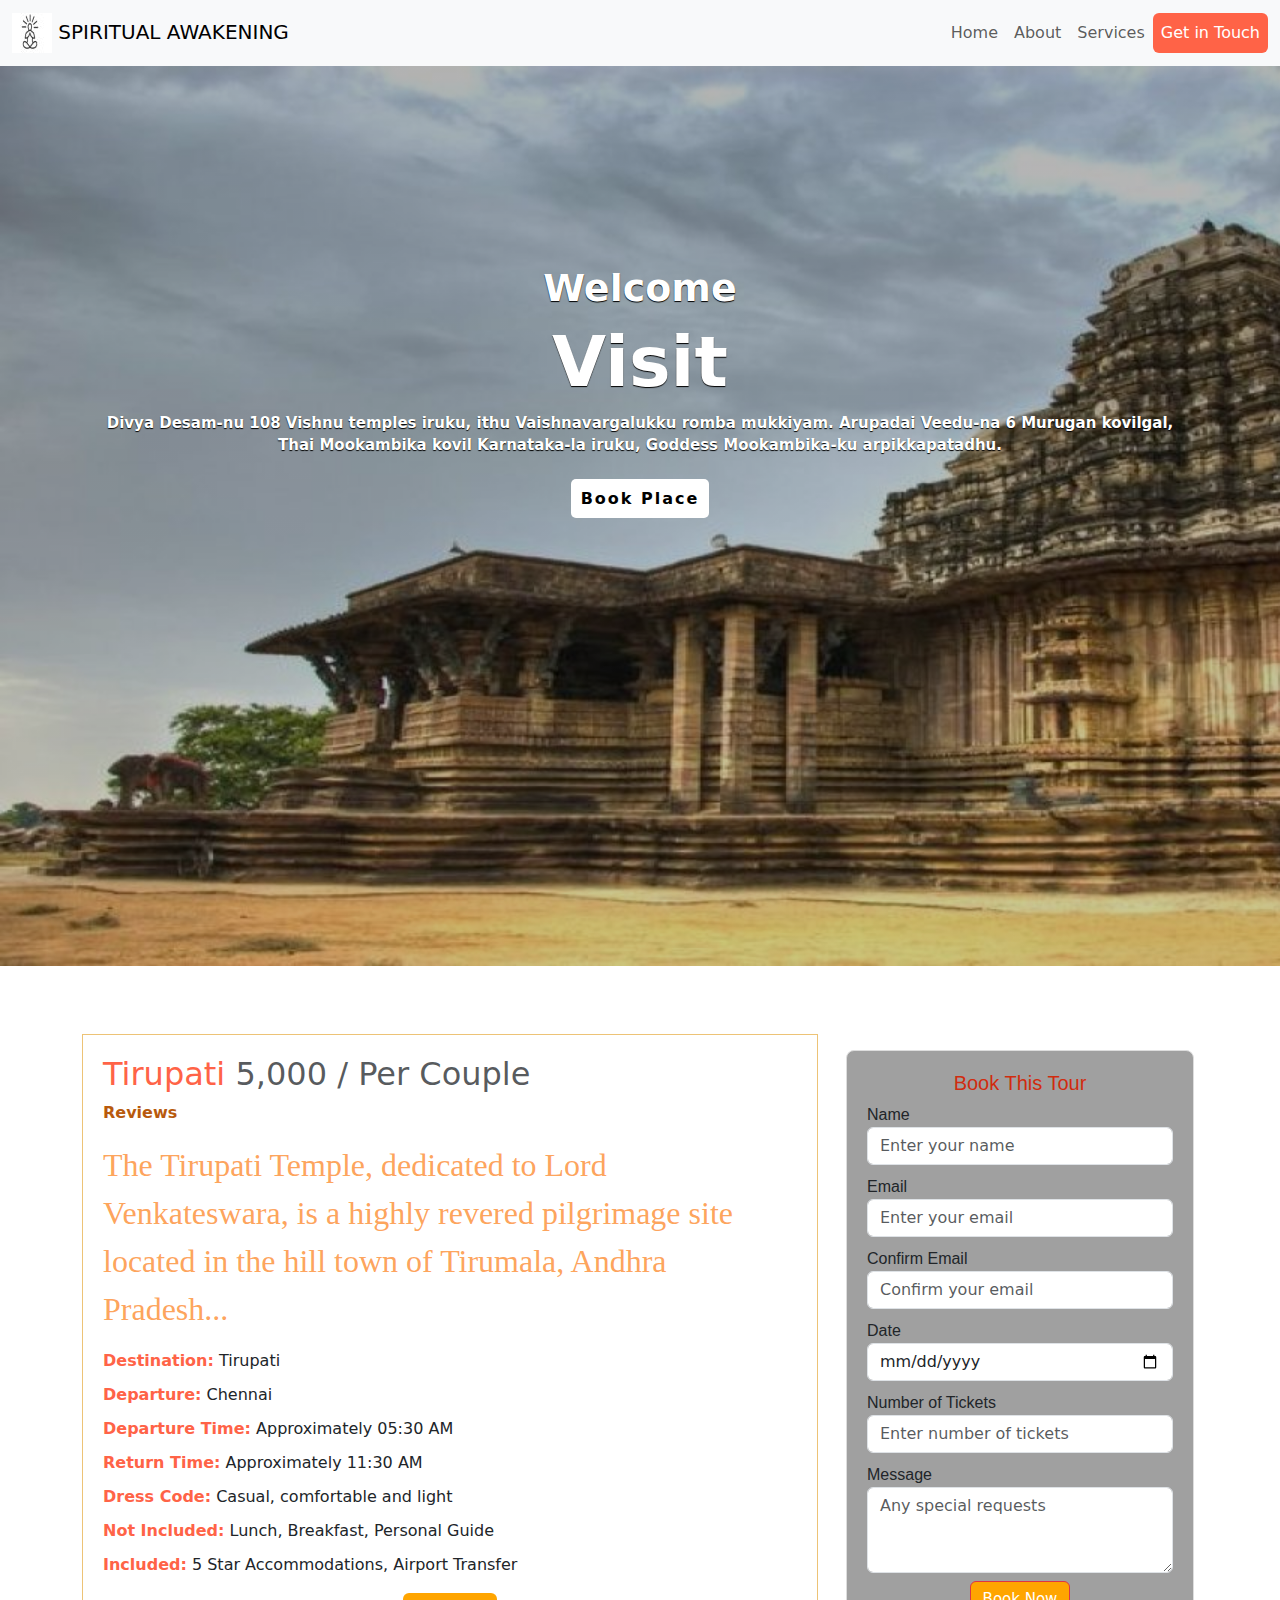
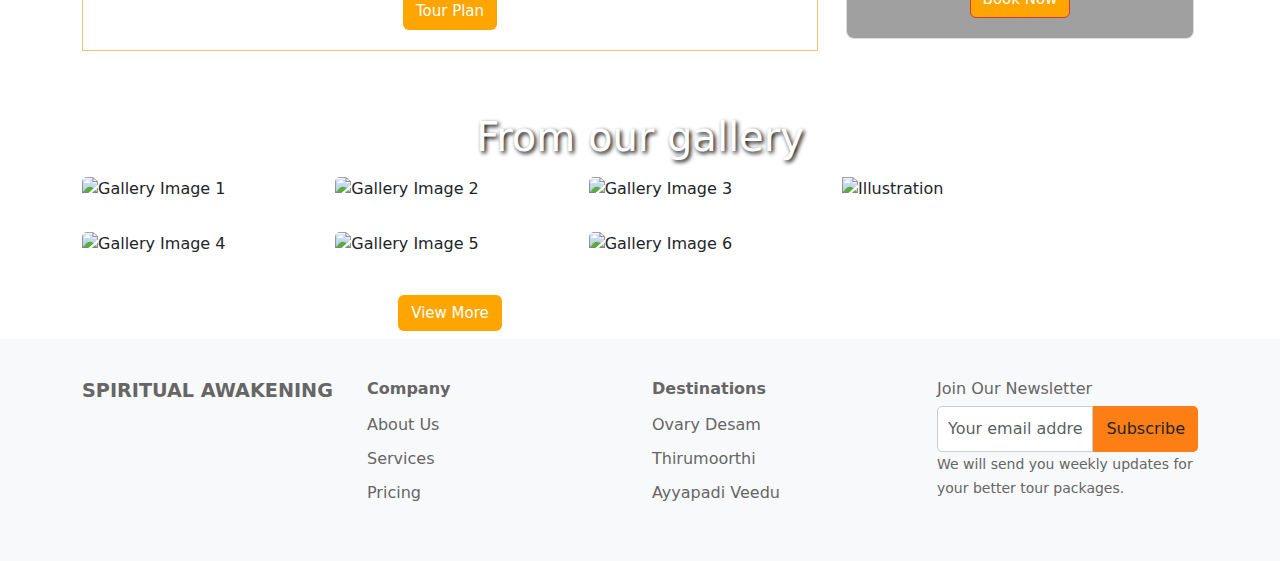
==== index.html @ 12f0f424 "checking process" ====
<!DOCTYPE html>
<html lang="en">

<head>
    <meta charset="UTF-8">
    <meta name="viewport" content="width=device-width, initial-scale=1.0">
    <title>Tour Booking Page</title>
    <link rel="stylesheet" href="./Style.css">
    <link href="https://cdn.jsdelivr.net/npm/bootstrap@5.3.3/dist/css/bootstrap.min.css" rel="stylesheet" integrity="sha384-QWTKZyjpPEjISv5WaRU9OFeRpok6YctnYmDr5pNlyT2bRjXh0JMhjY6hW+ALEwIH" crossorigin="anonymous">
    <style>
      
    </style>
</head>

<body>
    <!-- NaviBar -->
    <nav class="navbar navbar-expand-lg navbar-light bg-light">
      <div class="container-fluid">
        <a class="navbar-brand" href="#">
          <img src="./Images/logo.jpg" alt="Logo"> 
          SPIRITUAL AWAKENING
        </a>
          <button class="navbar-toggler" type="button" data-bs-toggle="collapse" data-bs-target="#navbarNav" aria-controls="navbarNav" aria-expanded="false" aria-label="Toggle navigation">
              <span class="navbar-toggler-icon"></span>
          </button>
          <div class="collapse navbar-collapse" id="navbarNav">
              <ul class="navbar-nav ms-auto">
                  <li class="nav-item">
                      <a class="nav-link" href="#">Home</a>
                  </li>
                  <li class="nav-item">
                      <a class="nav-link" href="#">About</a>
                  </li>
                  <li class="nav-item">
                      <a class="nav-link" href="#">Services</a>
                  </li>
                  
                  <li class="nav-item">
                      <a class="nav-link btn text-white" href="#">Get in Touch</a>
                  </li>
              </ul>
          </div>
      </div>
  </nav>

  <!-- Hero Section 
  <div class="hero-section">
      <div class="container">
          <h2>Explore</h2>
          <h1>Visit <span class="changecontent"></span></h1>
          <p>Lorem ipsum dolor, sit amet consectetur adipisicing elit. Iusto quisquam eum impedit alias? Debitis <br>Lorem ipsum dolor sit amet consectetur adipisicing elit. Magnam, aliquid?</p>
        <a href="#book">Book Place</a>
      </div>
  </div>-->
  <div class="home">
    <div class="content">
        <h5> Welcome </h5>
        <h1>Visit <span class="changecontent"></span></h1>
        <p>Divya Desam-nu 108 Vishnu temples iruku, ithu Vaishnavargalukku romba mukkiyam. Arupadai Veedu-na 6 Murugan kovilgal,<br> Thai Mookambika kovil Karnataka-la iruku, Goddess Mookambika-ku arpikkapatadhu.
        </p>
        <a href="./booking site.html">Book Place</a>
    </div>
</div>

  <!--end background-->
    <div class="container mt-5">
        <div class="row">
            <!--  Information  -->
            <div class="col-md-8">
                <div class="tour-card">
                    <h2>Tirupati <span class="text-muted">5,000 / Per Couple</span></h2>
                    <p class="text-warning"> <a href="#" style="text-decoration: none; font-weight: 600; color: #b85a0d;"> Reviews</a></p>
                    <p style="font-family: 'Times New Roman', Times, serif; font-size: 2rem; color: #fd7d14b6;">
                        The Tirupati Temple, dedicated to Lord Venkateswara, is a highly revered pilgrimage site located in the hill town of Tirumala, Andhra Pradesh...
                    </p>
                    <ul class="tour-info">
                        <li><strong>Destination:</strong> Tirupati</li>
                        <li><strong>Departure:</strong> Chennai</li>
                        <li><strong>Departure Time:</strong> Approximately 05:30 AM</li>
                        <li><strong>Return Time:</strong> Approximately 11:30 AM</li>
                        <li><strong>Dress Code:</strong> Casual, comfortable and light</li>
                        <li><strong>Not Included:</strong> Lunch, Breakfast, Personal Guide</li>
                        <li><strong>Included:</strong> 5 Star Accommodations, Airport Transfer</li>
                    </ul>
                    <div class="d-flex justify-content-center mt-2">
                      <button type="submit" class="btn" >Tour Plan</button>
                    </div>
                </div>
                
            </div>

            <!-- Booking -->
            <div class="col-md-4 p-3">
                <div class="form-section" style="background-color: rgba(160, 160, 160, 1);">
                    <h4 style="text-align: center;">Book This Tour</h4>
                    <form id="bookingForm">
                        <div class="form-group">
                            <label for="name">Name</label>
                            <input type="text" class="form-control" id="name" placeholder="Enter your name">
                        </div>
                        <div class="form-group">
                            <label for="email">Email</label>
                            <input type="email" class="form-control" id="email" placeholder="Enter your email">
                        </div>
                        <div class="form-group">
                            <label for="confirm-email">Confirm Email</label>
                            <input type="email" class="form-control" id="confirm-email" placeholder="Confirm your email">
                        </div>
                        <div class="form-group">
                            <label for="date">Date</label>
                            <input type="date" class="form-control" id="date">
                        </div>
                        <div class="form-group">
                            <label for="tickets">Number of Tickets</label>
                            <input type="number" class="form-control" id="tickets" placeholder="Enter number of tickets">
                        </div>
                        <div class="form-group">
                            <label for="message">Message</label>
                            <textarea class="form-control" id="message" rows="3" placeholder="Any special requests"></textarea>
                        </div>
                       
                        <div class="d-flex justify-content-center mt-2">
                          <button type="submit" class="btn btn-danger">Book Now</button>
                        </div>
                    </form>
                </div>
            </div>
            <!-- booking end-->
        </div>
    </div>
    <div class="container gallery-section">
      <div class="row">
          <div class="col-12">
              <h2 class="gallery-heading" style="text-align: center;">From our gallery</h2>
          </div>
      </div>
      <div class="row">
          <!-- Gallery Images -->
          <div class="col-md-8 gallery-grid ">
              <div class="row">
                  <div class="col-md-4 col-sm-6 mb-3">
                      <img src="https://via.placeholder.com/300x200?text=Image+1" alt="Gallery Image 1">
                  </div>
                  <div class="col-md-4 col-sm-6 mb-3">
                      <img src="https://via.placeholder.com/300x200?text=Image+2" alt="Gallery Image 2">
                  </div>
                  <div class="col-md-4 col-sm-6 mb-3">
                      <img src="https://via.placeholder.com/300x200?text=Image+3" alt="Gallery Image 3">
                  </div>
                  <div class="col-md-4 col-sm-6 mb-3">
                      <img src="https://via.placeholder.com/300x200?text=Image+4" alt="Gallery Image 4">
                  </div>
                  <div class="col-md-4 col-sm-6 mb-3">
                      <img src="https://via.placeholder.com/300x200?text=Image+5" alt="Gallery Image 5">
                  </div>
                  <div class="col-md-4 col-sm-6 mb-3">
                      <img src="https://via.placeholder.com/300x200?text=Image+6" alt="Gallery Image 6">
                  </div>
              </div>
              <div class="d-flex justify-content-center my-2">
                <button type="submit" class="btn ">View More</button>
              </div>
          </div>
          <!-- Illustration Image -->
          <div class="col-md-4 mb-2 illustration">
              <img src="https://via.placeholder.com/300x400?text=Illustration" alt="Illustration">
          </div>
      </div>
  </div>
  <!--<footer class="footer">
    <div class="container">
      <div class="row">
        <div class="col-md-3">
          <div class="'footer-logo">
            <h5>Spriritual Awakening</h5>
            <p>travel helps companies manage payment easily</p>
          </div>
          <div class="social-icons">
            <a href="#"><i class="fab fa-linkedin"></i></a>
            <a href="#"><i class="fab fa-facebook"></i></a>
            <a href="#"><i class="fab fa-twitter"></i></a>
            <a href="#"><i class="fab fa-instagram"></i></a>
          </div>
        </div>

        <div class="col-md-3 footer-column">
          <h6>Company</h6>
          <ul>
            <li><a href="#">About us</a></li>
            <li><a href="#">Services</a></li>
            <li><a href="#">Pricing</a></li>
          </ul>
        </div>
        <div class="col-md-3 footer-column">
          <h6>Destination</h6>
          <ul>
            <li><a href="#">Ovary Desam</a></li>
            <li><a href="#">Thirumoorthi</a></li>
            <li><a href="#">Ayyapadi Veedu</a></li>
          </ul>
        </div>
        <div class="col-md-3">
          <h6>Join Our Newsletter</h6>
          <form class="newsletter d-flex">
            <input type="email" class="form-control" placeholder="Your email address">
            <button type="submit" class="btn btn-danger">Subscribe</button>
          </form>
          <small>WE WILL SEND YOU WEEKLY UPDATES FOR YOUR BETTER TOUR PACKAGES.</small>
        </div>
      </div>
    </div>
  </footer>-->
  <footer class="footer">
    <div class="container">
        <div class="row">
            <!-- Logo and Description -->
            <div class="col-md-3">
                <div class="footer-logo">
                    <h5>SPIRITUAL AWAKENING</h5>
                    
                </div>
                <div class="social-icons">
                    <a href="#"><i class="fab fa-linkedin"></i></a>
                    <a href="#"><i class="fab fa-facebook"></i></a>
                    <a href="#"><i class="fab fa-twitter"></i></a>
                    <a href="#"><i class="fab fa-instagram"></i></a>
                </div>
            </div>
            <!-- Company Links -->
            <div class="col-md-3 footer-column">
                <h6>Company</h6>
                <ul>
                    <li><a href="#">About Us</a></li>
                    <li><a href="#">Services</a></li>
                    <li><a href="#">Pricing</a></li>
                </ul>
            </div>
            <!-- Destinations Links -->
            <div class="col-md-3 footer-column">
                <h6>Destinations</h6>
                <ul>
                    <li><a href="#">Ovary Desam</a></li>
                    <li><a href="#">Thirumoorthi</a></li>
                    <li><a href="#">Ayyapadi Veedu</a></li>
                </ul>
            </div>
            <!-- Newsletter Subscription -->
            <div class="col-md-3">
                <h6>Join Our Newsletter</h6>
                <form class="newsletter d-flex">
                    <input type="email" class="form-control" placeholder="Your email address">
                    <button type="submit" class="btn" style="background-color: #fd7e14;">Subscribe</button>
                </form>
                <small>We will send you weekly updates for your better tour packages.</small>
            </div>
        </div>
    </div>
</footer>

    <!-- Bootstrap JS and dependencies -->
   <!---- <script src="https://code.jquery.com/jquery-3.5.1.slim.min.js"></script>
    <script src="https://cdn.jsdelivr.net/npm/@popperjs/core@2.0.7/dist/umd/popper.min.js"></script>
    <script src="https://stackpath.bootstrapcdn.com/bootstrap/4.5.2/js/bootstrap.min.js"></script>-->
    <script src="https://cdn.jsdelivr.net/npm/bootstrap@5.3.3/dist/js/bootstrap.bundle.min.js" integrity="sha384-YvpcrYf0tY3lHB60NNkmXc5s9fDVZLESaAA55NDzOxhy9GkcIdslK1eN7N6jIeHz" crossorigin="anonymous"></script>
    <script src="./Script.js"></script>
</body>

</html>
---- Style.css ----
/*.hero-section {
    background: url('./Images/backgrond.jpeg') no-repeat center center;
    background-size: cover;
    height: 100vh;
    display: flex;
    justify-content: center;
    align-items: center;
    color: white;
    text-align: center;
}

.hero-section h1 {
    font-size: 5rem;
    font-weight: bold;
}

.hero-section h2 {
    font-size: 2rem;
}*/

@import url('https://fonts.googleapis.com/css2?family=Montserrat:ital,wght@0,100..900;1,100..900&display=swap');

.home{
    width: 100%;
    height: 100vh;
    background-image:linear-gradient(rgba(0,0,0,0.3),rgba(0,0,0,0.2)), url(./Images/backgrond.jpeg);
    background-repeat: no-repeat;
    background-size: cover;
  }
  .home .content{
    text-align: center;
    padding-top: 200px;
  }
  .home .content h5{
    color: white;
    font-size: 38px;
    font-weight: 550;
    text-shadow: 0px 1px 1px black;
  }
  .home .content h1{
    color: white;
    font-size: 70px;
    font-weight: 600;
    text-shadow: 0px 1px 1px black;
    margin-top: 5px;
  }
  .home .content p{
    color: white;
    font-size: 15px;
    font-weight: 600;
    text-shadow: 0px 1px 1px black;
    margin-bottom: 30px;
    margin-top: 5px;
  }
  .changecontent::after{
    content: ' ';
    color: #ffa500;
    text-shadow: 1px 1px 1px black;
    animation: changetext 10s infinite linear;
  }
  @keyframes changetext{
    0%{content: "Divya Desam";}
    
    20%{content: "Thai Mookambika Temple";}
   
    40%{content: "Arupadai Veedy";}
   
    60%{content: "Divya Desam";}
   
    80%{content: "Thai Mookambika Temple";}
  
    100%{content: "Arupadai Veedy";}
  }
  .home .content a{
    padding: 10px;
    background: white;
    color: black;
    letter-spacing: 2px;
    font-weight: 600;
    border-radius: 5px;
    text-decoration: none;
    transition: 0.5s;
  }
  .home .content a:hover{
    background: #ffa500;
    color: white;
  }
  @media (max-width: 850px){
    .home{
      background-position: 50%;
    }
  }
  @media (max-width: 450px){
    .home .content h5{
      font-size: 25px;
    }
    .home .content h1{
      font-size: 38px;
    }
    .home .content p{
      font-size: 13px;
    }
  }

.navbar .btn {
    background-color: #ff6347; /* Coral color for the button */
}
/*tour information*/
.tour-card {
    border: 1px solid rgba(223, 150, 14, 0.568);
    padding: 20px;
    margin-top: 20px;
}

.tour-card h2 {
    color: #FF6347;
}

.tour-info {
    list-style-type: none;
    padding: 0;
}

.tour-info li {
    margin-bottom: 10px;
    
}
.tour-info li strong{
    color: #FF6347;
}
.tour-card button{
    font-size: 15px;
    color: #fff;
    background-color: #ffa500;
}
.tour-card button:hover{
    background: white;
    color:#ffa500;
    font-weight: bold;
    
}
/* booking*/
.form-section {
    padding: 20px;
    border: 1px solid #ddd;
    margin-top: 20px;
    border-radius: 8px;
}
.form-section h4{
    color: #d12b0e;
    font-family: 'Lucida Sans', 'Lucida Sans Regular', 'Lucida Grande', 'Lucida Sans Unicode', Geneva, Verdana, sans-serif;
    font-size: 20px;
}
.form-section button{
    font-size: 15px;
    color: #fff;
    background-color: #ffa500;
}
.form-section button:hover{
    background: white;
    color:#ffa500;
    font-weight: bold;
    border: none;
    
}
.form-section label{
   
    font-size: medium;
    font-family: 'Lucida Sans', 'Lucida Sans Regular', 'Lucida Grande', 'Lucida Sans Unicode', Geneva, Verdana, sans-serif;
}
.form-section form input {
    margin-bottom: 10px;
}
/* gallery*/
.gallery-section {
    margin-top: 50px;
    border-radius: 5px;
}
.gallery-section button{
    font-size: 15px;
    color: #fff;
    background-color: #ffa500;
}
.gallery-section button:hover{
    background: white;
    color:#ffa500;
    font-weight: bold;
    border: none;
    
}

.gallery-heading {
    font-size: 2.5rem;
    color:#fff;
    text-shadow: 2px 2px 4px #000000;
    padding:.5rem 0;
    text-transform: none;
}

.gallery-grid img {
    width: 100%;
    height: auto;
    margin-bottom: 15px;
    border-radius: 5px;
}

.illustration img {
    width: 100%;
    height: auto;
}
/* footer*/
.footer {
    background-color: #f8f9fa;
    padding: 40px 0;
    color: #666;
}

.footer .footer-logo h5 {
    font-size: 1.2rem;
    font-weight: bold;
    margin-bottom: 10px;
}

.footer .footer-logo p {
    font-size: 0.9rem;
    color: #999;
}

.footer .social-icons a {
    margin-right: 15px;
    color: #666;
}

.footer .social-icons a:hover {
    color: #FF6347;
}

.footer .footer-column h6 {
    font-size: 1rem;
    font-weight: bold;
    margin-bottom: 15px;
}

.footer .footer-column ul {
    list-style: none;
    padding: 0;
}

.footer .footer-column ul li {
    margin-bottom: 10px;
}

.footer .footer-column ul li a {
    color: #666;
    text-decoration: none;
}

.footer .footer-column ul li a:hover {
    text-decoration: underline;
}

.newsletter input[type="email"] {
    border: 1px solid #ccc;
    padding: 10px;
    width: calc(100% - 90px);
    border-radius: 5px 0 0 5px;
}

.newsletter button {
    border-radius: 0 5px 5px 0;
}

.newsletter small {
    display: block;
    margin-top: 5px;
    color: #999;
}
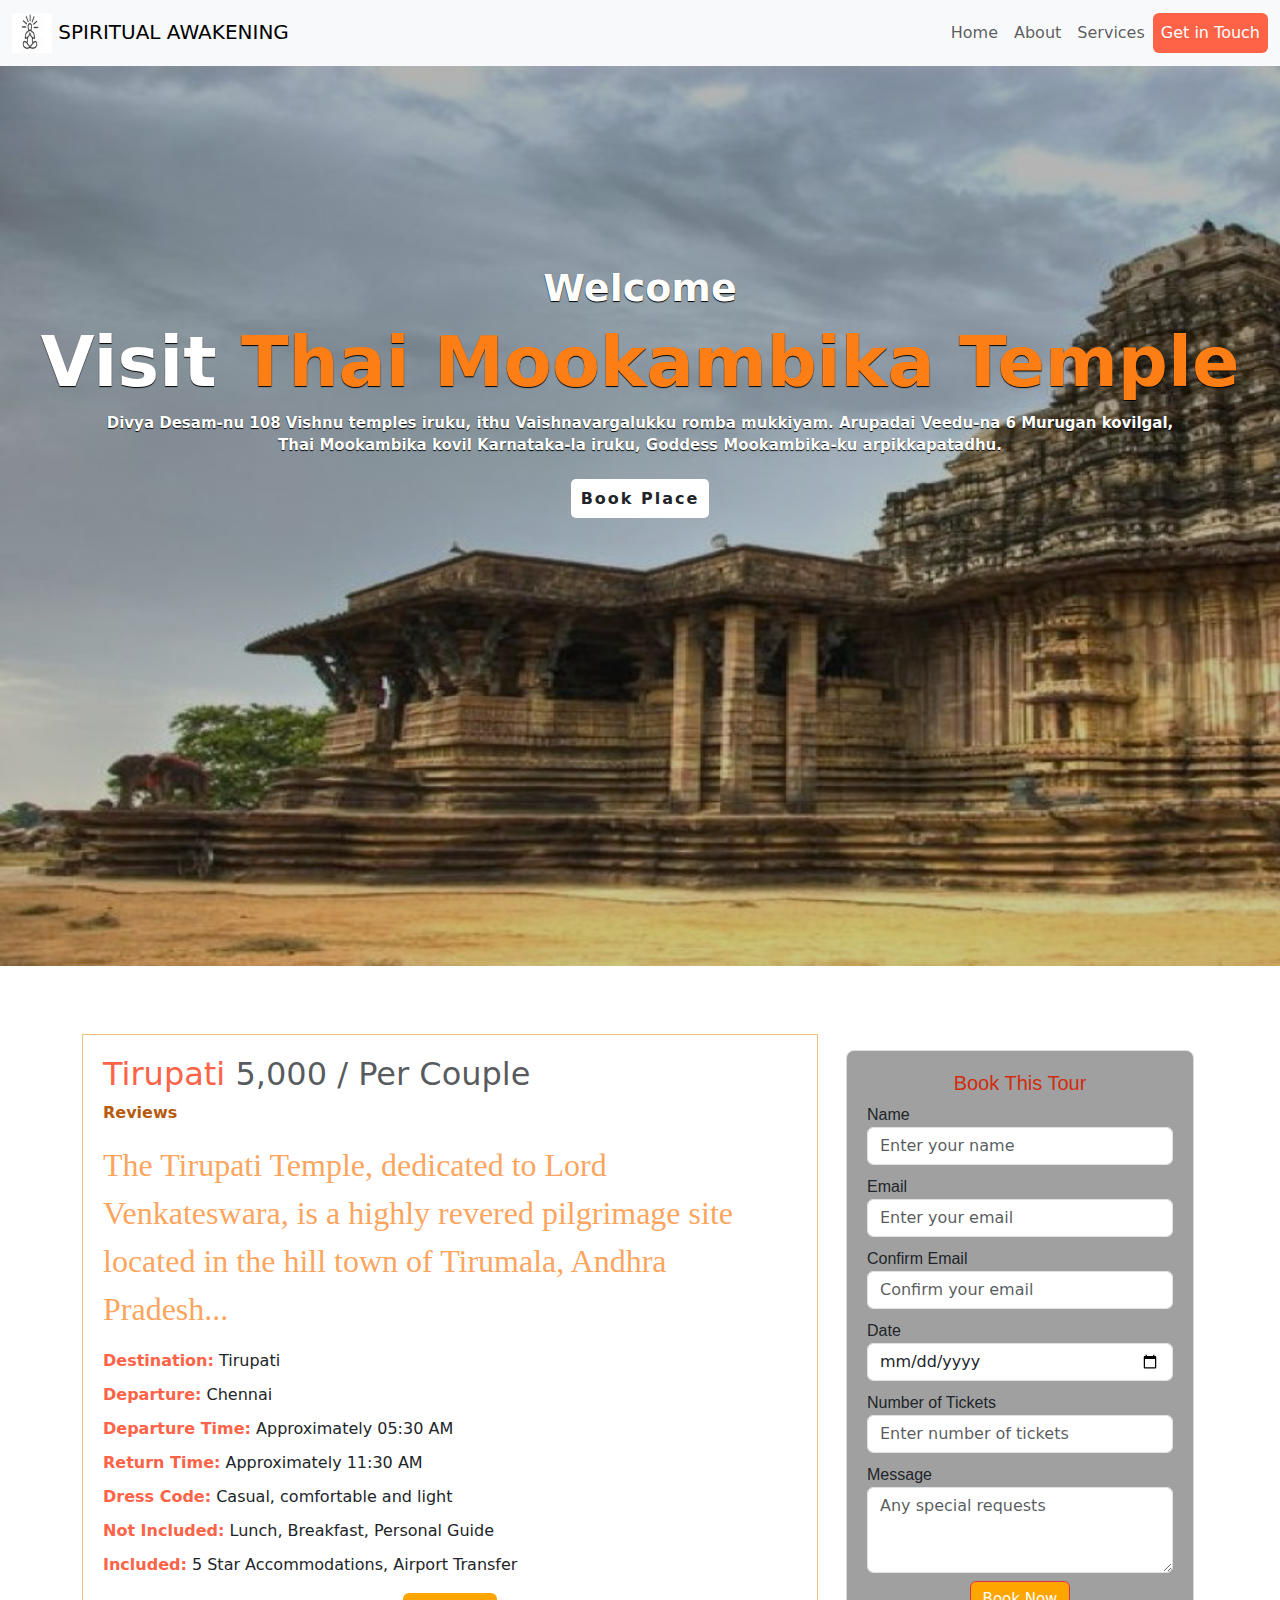
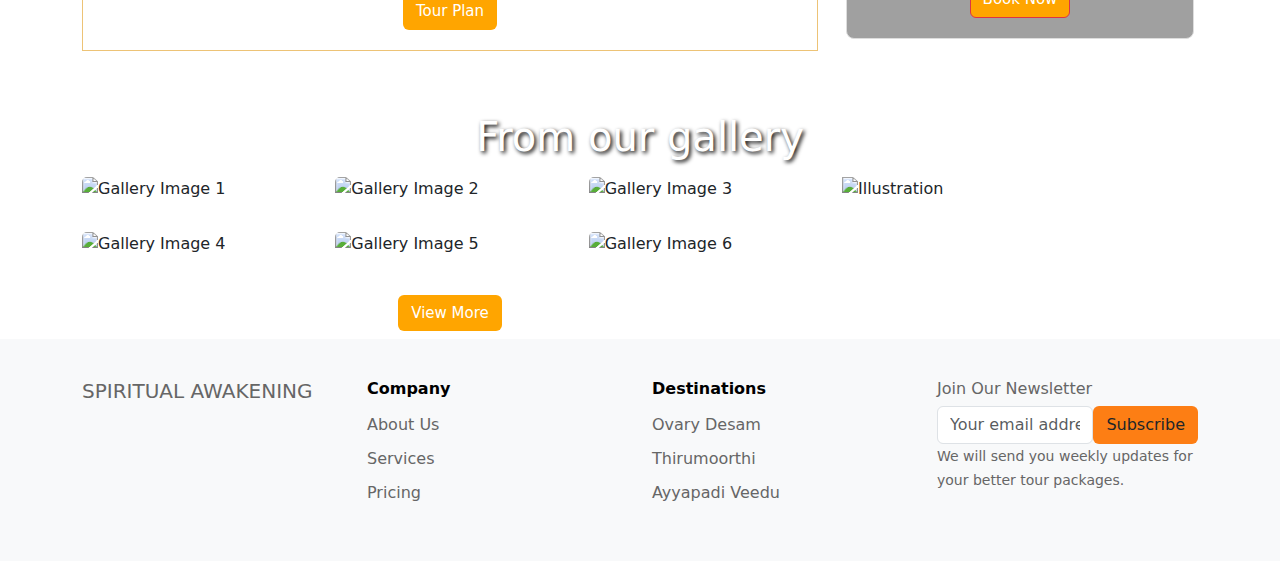
==== commit 4d83aaa0: "new code" ====
--- a/index.html
+++ b/index.html
@@ -55,21 +55,21 @@
   <div class="home">
     <div class="content">
         <h5> Welcome </h5>
-        <h1>Visit <span class="changecontent"></span></h1>
+        <h1>Visit <span class="changecontent" style="color: #fd7e14;">Thai Mookambika Temple</span></h1>
         <p>Divya Desam-nu 108 Vishnu temples iruku, ithu Vaishnavargalukku romba mukkiyam. Arupadai Veedu-na 6 Murugan kovilgal,<br> Thai Mookambika kovil Karnataka-la iruku, Goddess Mookambika-ku arpikkapatadhu.
         </p>
-        <a href="./booking site.html">Book Place</a>
+       <a onclick="scrollToSection('booking')" style="cursor: pointer;">Book Place</a>
     </div>
 </div>
 
   <!--end background-->
-    <div class="container mt-5">
+    <div class="container mt-5" id="booking">
         <div class="row">
             <!--  Information  -->
             <div class="col-md-8">
                 <div class="tour-card">
                     <h2>Tirupati <span class="text-muted">5,000 / Per Couple</span></h2>
-                    <p class="text-warning"> <a href="#" style="text-decoration: none; font-weight: 600; color: #b85a0d;"> Reviews</a></p>
+                    <p class="text-warning"> <a href="./Testimonial/index.html" style="text-decoration: none; font-weight: 600; color: #b85a0d;"> Reviews</a></p>
                     <p style="font-family: 'Times New Roman', Times, serif; font-size: 2rem; color: #fd7d14b6;">
                         The Tirupati Temple, dedicated to Lord Venkateswara, is a highly revered pilgrimage site located in the hill town of Tirumala, Andhra Pradesh...
                     </p>
@@ -213,7 +213,7 @@
   <footer class="footer">
     <div class="container">
         <div class="row">
-            <!-- Logo and Description -->
+            
             <div class="col-md-3">
                 <div class="footer-logo">
                     <h5>SPIRITUAL AWAKENING</h5>
@@ -226,7 +226,7 @@
                     <a href="#"><i class="fab fa-instagram"></i></a>
                 </div>
             </div>
-            <!-- Company Links -->
+          
             <div class="col-md-3 footer-column">
                 <h6>Company</h6>
                 <ul>
@@ -235,7 +235,7 @@
                     <li><a href="#">Pricing</a></li>
                 </ul>
             </div>
-            <!-- Destinations Links -->
+          
             <div class="col-md-3 footer-column">
                 <h6>Destinations</h6>
                 <ul>
@@ -244,7 +244,6 @@
                     <li><a href="#">Ayyapadi Veedu</a></li>
                 </ul>
             </div>
-            <!-- Newsletter Subscription -->
             <div class="col-md-3">
                 <h6>Join Our Newsletter</h6>
                 <form class="newsletter d-flex">
@@ -256,6 +255,36 @@
         </div>
     </div>
 </footer>
+<!--<footer class="footer py-4 bg-light">  // footer is not in proper
+        <div class="container">
+            <div class="row">
+                <div class="col-md-3 col-6">
+                <h5>SPIRITUAL AWAKENING</h5>
+                <div class="appicons mt-2">
+                    <a href="#"><i class="fab fa-linkedin"></i></a>
+                    <a href="#"><i class="fab fa-facebook"></i></a>
+                    <a href="#"><i class="fab fa-twitter"></i></a>
+                    <a href="#"><i class="fab fa-instagram"></i></a>
+                </div>
+                </div>
+                <div class="col-md-3 col-6 contact-left">
+                <h6 class="mt-3">Contact Us</h6>
+                <p>Your contact details here.</p>
+                </div>
+              
+                <div class="col-md-3">
+                <h6>Join Our Newsletter</h6>
+                <form class="newsletter d-flex">
+                    <input type="email" class="form-control" placeholder="Your email address">
+                    <button type="submit" class="btn custom-btn">Subscribe</button>
+                </form>
+                <small>We will send you weekly updates for your better tour packages.</small>
+            </div>
+        </div>
+    </div>
+
+</footer>-->
+
 
     <!-- Bootstrap JS and dependencies -->
    <!---- <script src="https://code.jquery.com/jquery-3.5.1.slim.min.js"></script>
--- a/Style.css
+++ b/Style.css
@@ -57,7 +57,7 @@
     color: #ffa500;
     text-shadow: 1px 1px 1px black;
     animation: changetext 10s infinite linear;
-  }
+  }/*
   @keyframes changetext{
     0%{content: "Divya Desam";}
     
@@ -70,7 +70,7 @@
     80%{content: "Thai Mookambika Temple";}
   
     100%{content: "Arupadai Veedy";}
-  }
+  }*/
   .home .content a{
     padding: 10px;
     background: white;
@@ -208,7 +208,7 @@
     width: 100%;
     height: auto;
 }
-/* footer*/
+/* footer
 .footer {
     background-color: #f8f9fa;
     padding: 40px 0;
@@ -274,4 +274,204 @@
     display: block;
     margin-top: 5px;
     color: #999;
-}+}*/
+/* footer new*/
+
+.footer {
+    background-color: #f8f9fa;
+    padding: 40px 0;
+    color: #666;
+  }
+  .footer .footer-column ul {
+    list-style: none;
+    padding: 0;
+  }
+  
+  .footer .footer-column ul li {
+    margin-bottom: 10px;
+  }
+  
+  .footer .footer-column ul li a {
+    color: #666;
+    text-decoration: none;
+  }
+  
+  .footer .footer-column ul li a:hover {
+    text-decoration: underline;
+  }
+  
+  .footer .footer-column h6 {
+    font-size: 1rem;
+    font-weight: bold;
+    margin-bottom: 15px;
+    color: black;
+  }
+  /* Existing styles retained */
+  
+  /* Media query for tablets and devices with max-width of 768px */
+  @media (max-width: 768px) {
+  
+    /* Hero section */
+    .hero-section {
+      background-size: cover;
+      height: auto;
+      padding: 50px 20px;
+      display: block;
+    }
+  
+    .hero-section h1 {
+      font-size: 2rem;
+    }
+  
+    .hero-section h5 {
+      font-size: 12px;
+      width: 100%; /* Full width on smaller screens */
+    }
+  
+    /* Cards adjustments for tablet screens */
+    .card-img-top {
+      height: 250px; /* Adjust image height for smaller screens */
+    }
+  
+    .card {
+      margin-bottom: 20px;
+    }
+  
+    .tripthumbnail, .tripthumbnail1 {
+      height: 200px; /* Smaller thumbnail size for tablets */
+      width: auto;
+    }
+  
+    .section3img {
+      width: 120px;
+      height: 120px; /* Adjusted image size */
+    }
+  
+    /* Footer columns to stack vertically */
+    .footer .footer-column {
+      width: 100%;
+      margin-bottom: 20px;
+    }
+  
+    /* Booking section adjustments */
+    .booking h2, .booking1 {
+      font-size: 2rem; /* Smaller heading size */
+    }
+  
+    
+  }
+  @media (max-width: 768px) {
+    /* Footer adjustments */
+    .footer .footer-column {
+      width: 100%;
+      margin-bottom: 20px;
+    }
+  
+    /* Adjust app icons to be displayed inline */
+    .appicons {
+      display: flex; /* Use flexbox for horizontal layout */
+      justify-content: flex-start; /* Align icons to the start */
+      flex-wrap: wrap; /* Allow wrapping if necessary */
+      margin-bottom: 10px; /* Add margin below app icons */
+    }
+  
+    .appicons a {
+      margin-right: 10px; /* Space between icons */
+      font-size: 25px; /* Adjust icon size for mobile */
+    }
+  
+    /* Contact Us section */
+    .contact-left {
+      display: block; /* Ensure contact info is in block */
+      margin-bottom: 10px; /* Margin below contact section */
+    }
+  
+    /* Newsletter adjustments */
+    .newsletter {
+      display: flex;
+      flex-direction: column; /* Stack input and button */
+      width: 100%; /* Full width */
+    }
+  
+    .form-control {
+      width: 100%; /* Full width for input */
+      margin-right: 0; /* No margin for mobile */
+    }
+  
+    .newsletter button {
+      width: 100%; /* Full width for button */
+    }
+  
+    /* Hide the map in the popular section */
+    .indiamap {
+      display: none; /* Hide the map on smaller screens */
+    }
+  
+    /* Hide the Discover button on mobile */
+    .discover-btn {
+      display: none; /* Hide discover button on mobile */
+    }
+  
+    /* Adjust images in the popular destinations section */
+    .tripthumbnail1 {
+      width: 100px; /* Adjust width for smaller screens */
+      height: 100px;
+    }
+  }
+  
+  
+  
+  @media (max-width: 480px) {
+    
+    /* Footer columns stack */
+    .footer .footer-column {
+      width: 100%;
+      margin-bottom: 20px;
+    }
+  
+    /* Adjust app icons for mobile */
+    .appicons {
+      display: flex; /* Use flexbox for horizontal layout */
+      justify-content: flex-start; /* Align icons to the start */
+      flex-wrap: wrap; /* Allow wrapping if necessary */
+      margin-bottom: 10px; /* Space below icons */
+    }
+  
+    /* Footer app icons size */
+    .appicons a {
+      font-size: 20px; /* Adjust icon size for mobile */
+      margin-right: 10px; /* Space between icons */
+    }
+  
+    /* Hide the map in the popular section */
+    .indiamap {
+      display: none; /* Hide map for mobile */
+    }
+  
+    /* Adjust images in the popular section */
+    .tripthumbnail1 {
+      width: 100%; /* Further reduce image size for mobile */
+      height: 150px;
+    }
+  
+    /* Hide the Discover button on mobile */
+    .discover-btn {
+      display: none;
+    }
+  
+    /* Newsletter adjustments */
+    .newsletter {
+      display: flex;
+      flex-direction: column; /* Stack input and button */
+      width: 100%; /* Full width */
+    }
+  
+    .form-control {
+      width: 100%; /* Full width for input */
+    }
+  
+    .newsletter button {
+      width: 100%; /* Full width for button */
+    }
+  }
+  
